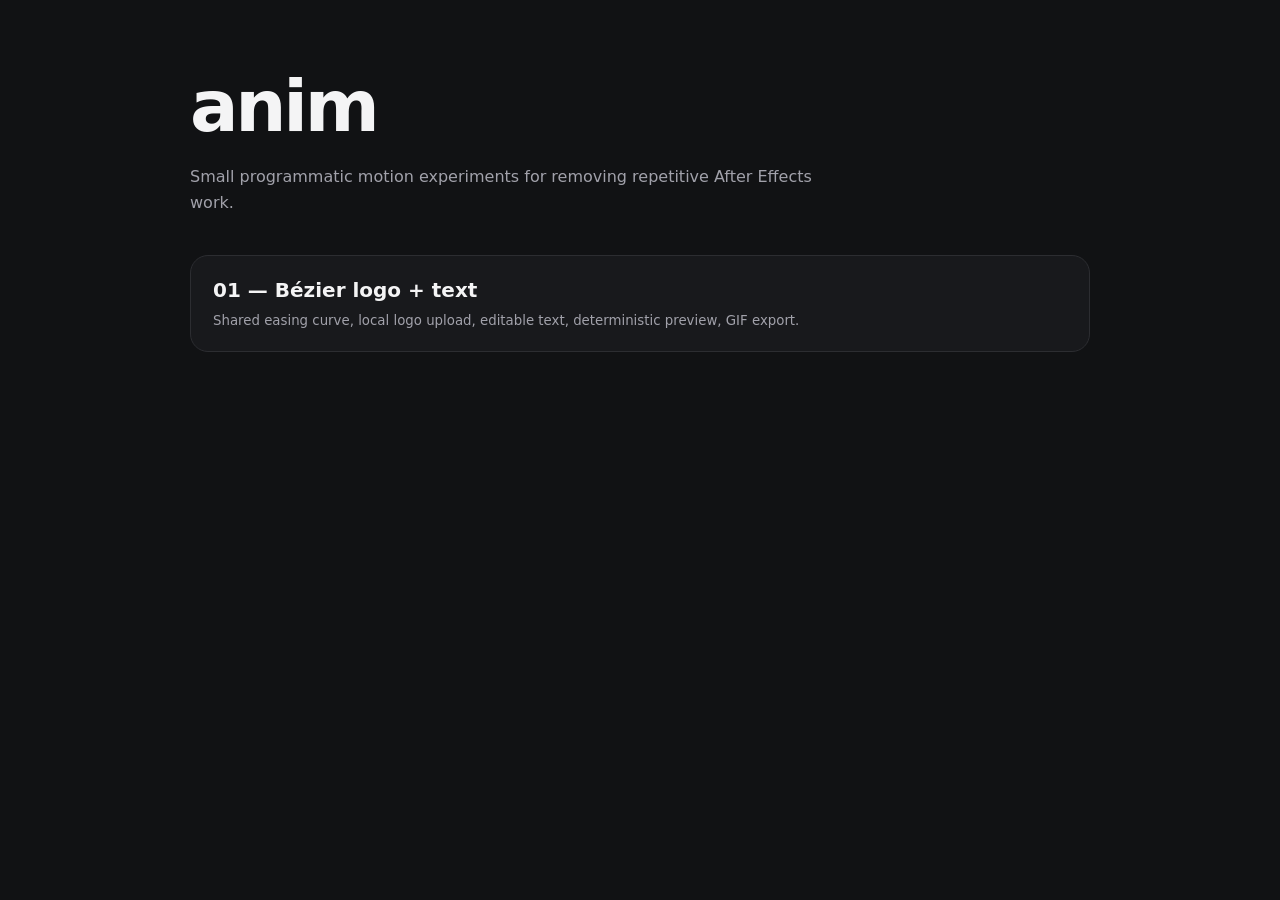
==== index.html @ c6d703cd "Add experiments landing page" ====
<!doctype html>
<html lang="en">
<head>
  <meta charset="utf-8" />
  <meta name="viewport" content="width=device-width, initial-scale=1" />
  <title>anim experiments</title>
  <style>
    :root { color-scheme: dark; font-family: Inter, ui-sans-serif, system-ui, -apple-system, BlinkMacSystemFont, "Segoe UI", sans-serif; }
    * { box-sizing: border-box; }
    body { margin: 0; min-height: 100vh; background: #111214; color: #f4f4f5; }
    main { width: min(900px, calc(100% - 32px)); margin: 0 auto; padding: 64px 0; }
    h1 { margin: 0 0 12px; font-size: clamp(36px, 7vw, 72px); letter-spacing: -0.045em; }
    p { color: #a1a1aa; max-width: 62ch; line-height: 1.6; }
    .grid { display: grid; gap: 16px; margin-top: 40px; }
    a { display: block; color: inherit; text-decoration: none; border: 1px solid #2c2d31; border-radius: 18px; padding: 22px; background: #18191c; }
    a:hover { border-color: #555861; }
    strong { display: block; font-size: 20px; margin-bottom: 8px; }
    small { color: #a1a1aa; }
  </style>
</head>
<body>
  <main>
    <h1>anim</h1>
    <p>Small programmatic motion experiments for removing repetitive After Effects work.</p>
    <div class="grid">
      <a href="./experiments/01-bezier-logo-text/">
        <strong>01 — Bézier logo + text</strong>
        <small>Shared easing curve, local logo upload, editable text, deterministic preview, GIF export.</small>
      </a>
    </div>
  </main>
</body>
</html>
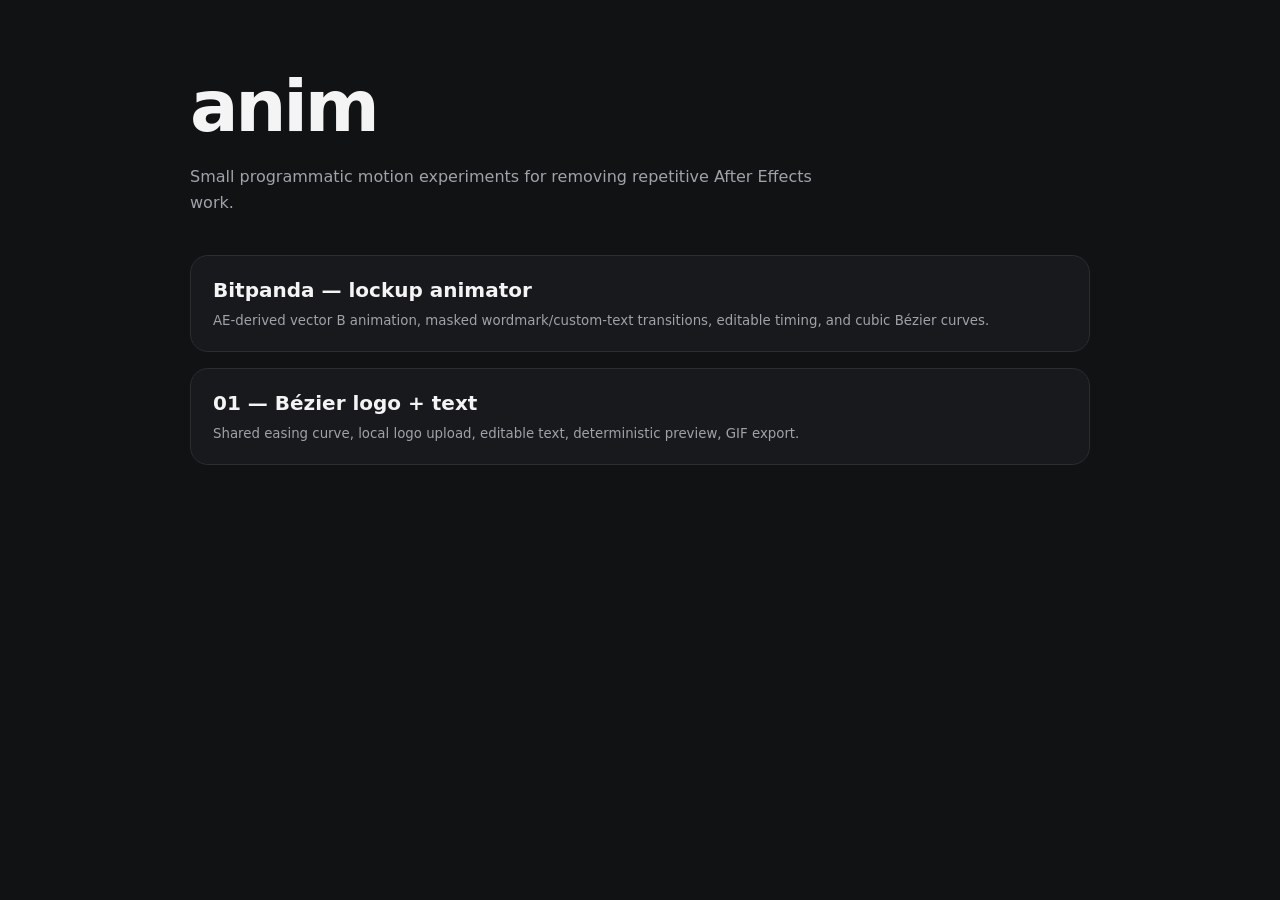
==== commit 74c1d9e5: "Link Bitpanda animator from landing page" ====
--- a/index.html
+++ b/index.html
@@ -23,6 +23,10 @@
     <h1>anim</h1>
     <p>Small programmatic motion experiments for removing repetitive After Effects work.</p>
     <div class="grid">
+      <a href="./bp/">
+        <strong>Bitpanda — lockup animator</strong>
+        <small>AE-derived vector B animation, masked wordmark/custom-text transitions, editable timing, and cubic Bézier curves.</small>
+      </a>
       <a href="./experiments/01-bezier-logo-text/">
         <strong>01 — Bézier logo + text</strong>
         <small>Shared easing curve, local logo upload, editable text, deterministic preview, GIF export.</small>
